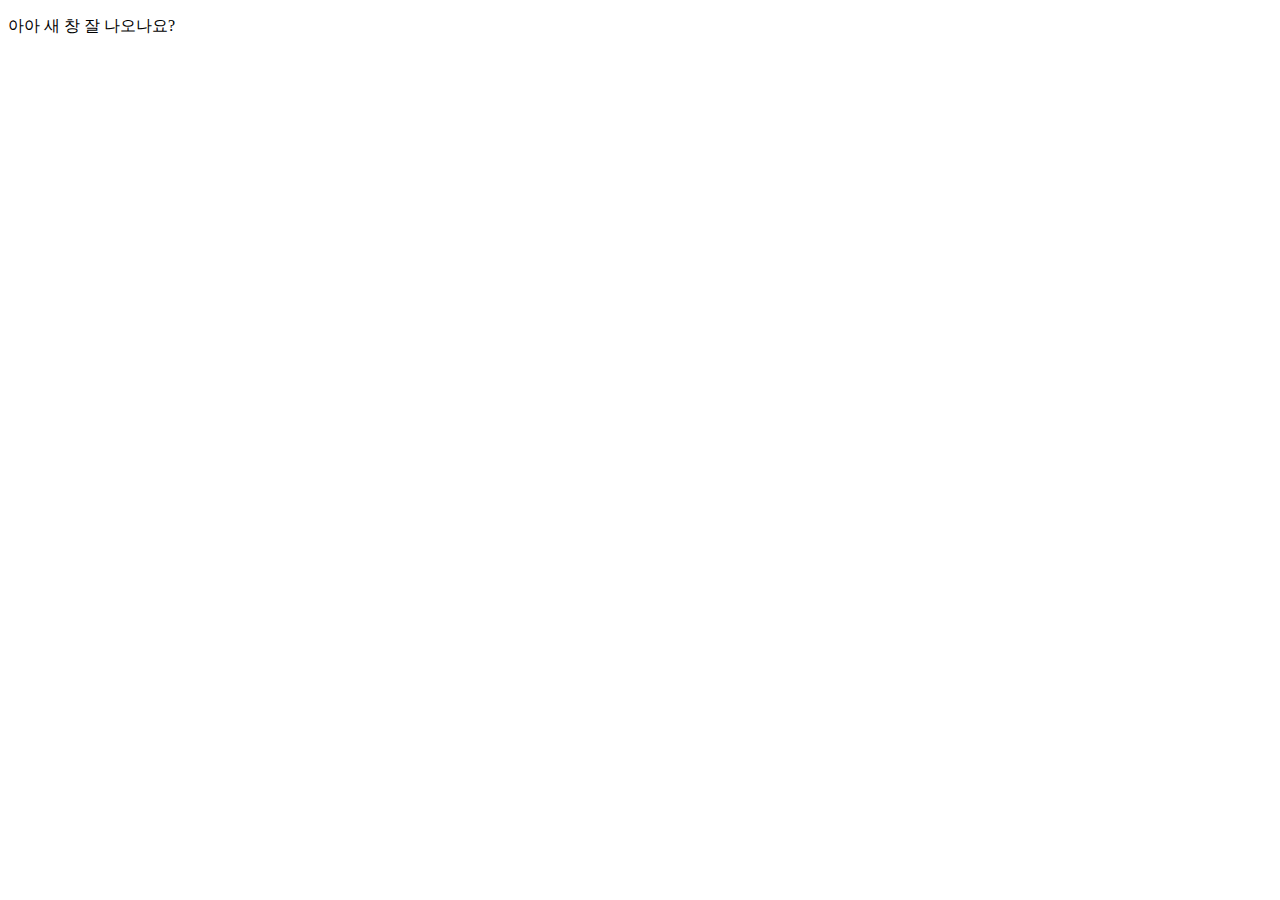
==== 230512/google 2.html @ 3cdc0ada "🎉 리포지토리 생성" ====
<!DOCTYPE html>
<html lang="ko">
<head>
  <meta charset="UTF-8">
  <meta http-equiv="X-UA-Compatible" content="IE=edge">
  <meta name="viewport" content="width=device-width, initial-scale=1.0">
  <title>예제실습 2</title>
</head>
<body>
  <p>아아 새 창 잘 나오나요?</p>
</body>
</html>
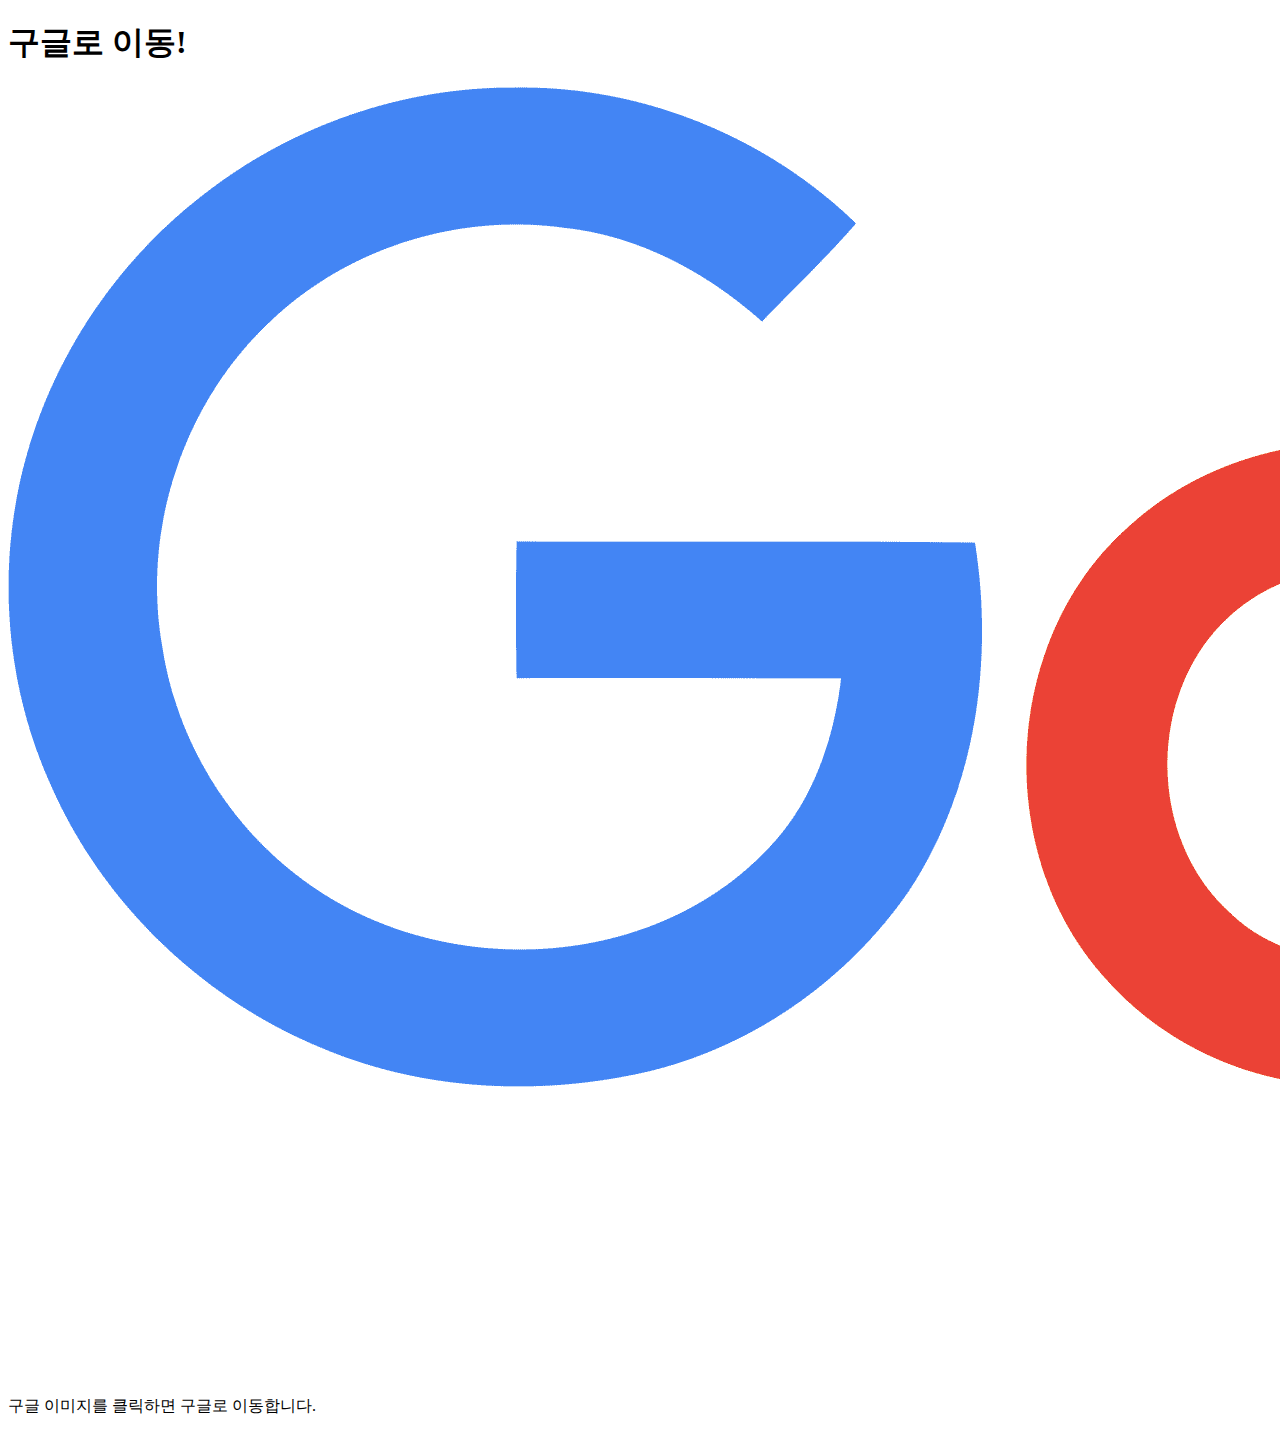
==== commit 82bc05a6: "💄 프로젝트" ====
--- a/230512/google 2.html
+++ b/230512/google 2.html
@@ -4,9 +4,16 @@
   <meta charset="UTF-8">
   <meta http-equiv="X-UA-Compatible" content="IE=edge">
   <meta name="viewport" content="width=device-width, initial-scale=1.0">
+  <link rel="stylesheet" href="./css/google 2.css">
   <title>예제실습 2</title>
 </head>
-<body>
-  <p>아아 새 창 잘 나오나요?</p>
+<body><script></script>
+  <div class="wrapper">
+    <div class="google">
+      <h1 class="white-bgc">구글로 이동!</h1>
+      <a href="http://www.google.com/"><img src="./image/google Logo.png" alt="google logo"></a>
+      <p class="txt-bold white-bgc">구글 이미지를 클릭하면 <span class="txt-underline">구글로 이동합니다.</span></p>
+    </div>
+  </div>
 </body>
 </html>